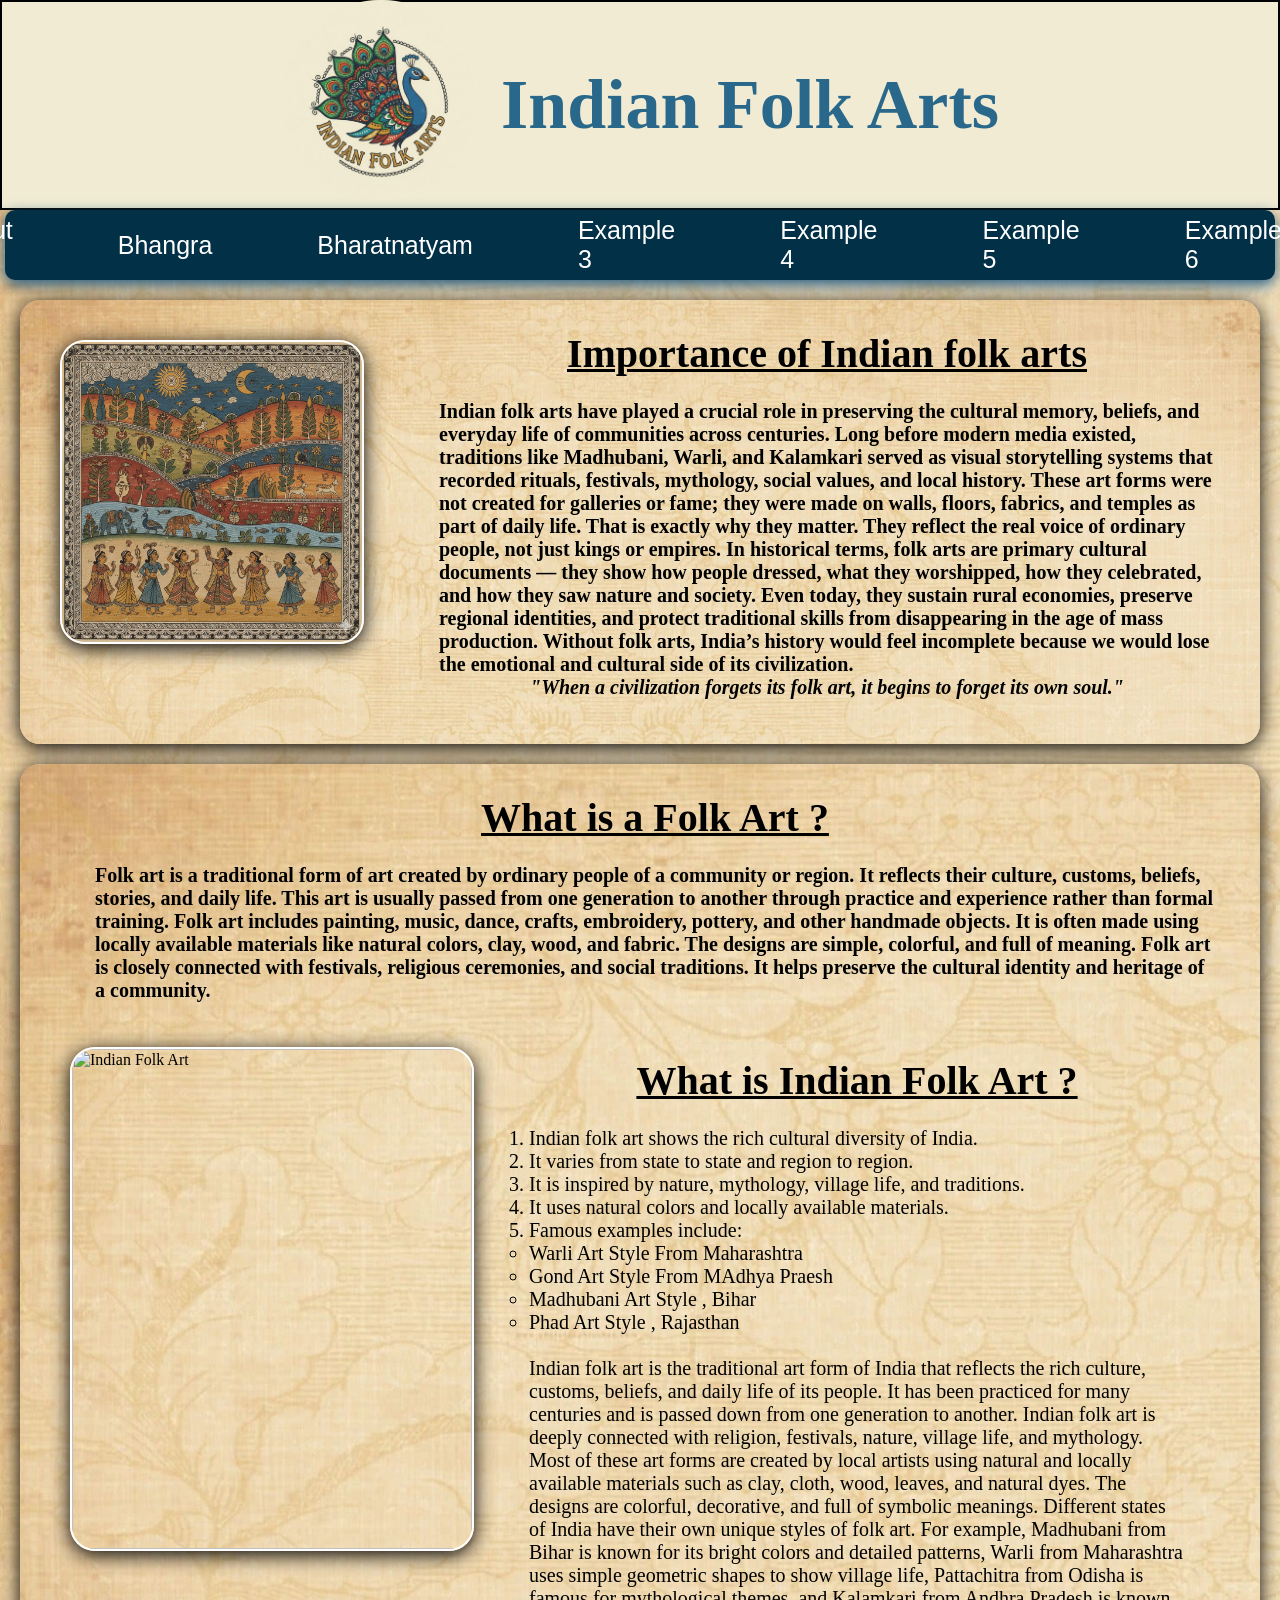
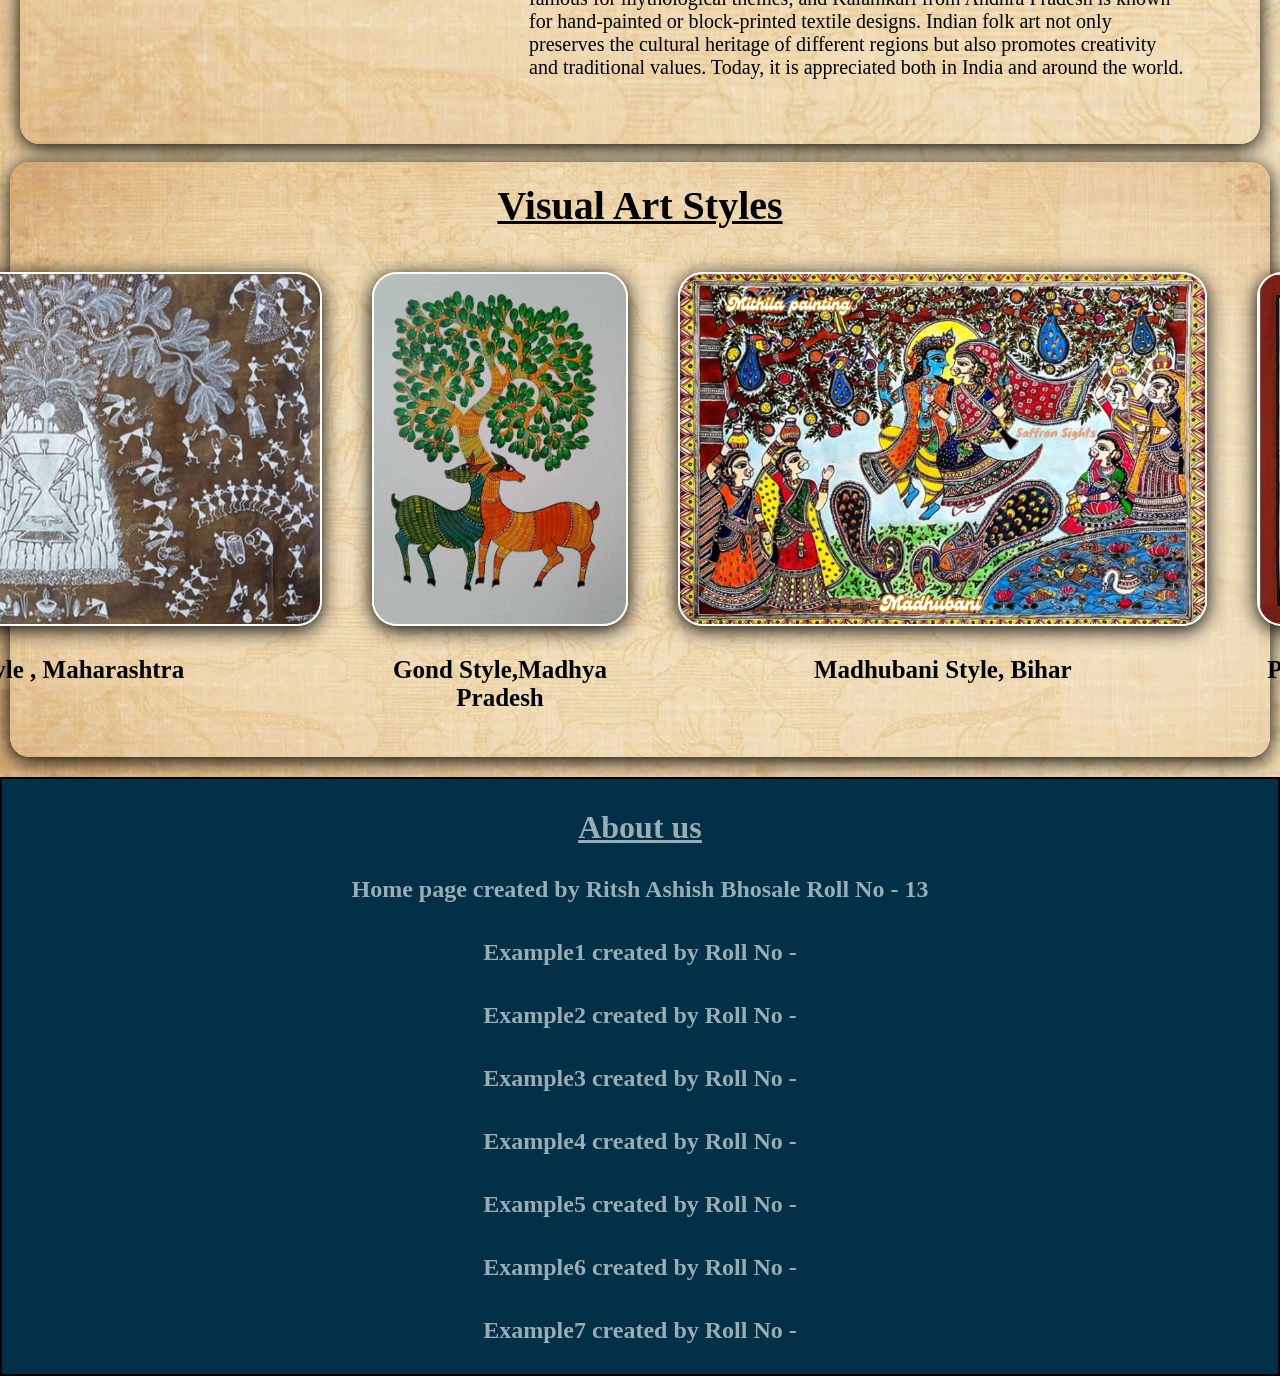
==== index.html @ d1b11ea3 "Add files via upload" ====
<html>
    <head><title>Welcome to our Website</title>
  <meta charset="UTF-8">
<meta name="viewport" content="width=device-width, initial-scale=1.0">
    <link rel="icon" href="logo.png"> 
    <link rel="stylesheet" href="style.css">
     <link rel="stylesheet" href="responsive.css"></head>
    <body background="background.jpg">

 
       <header class="header">
        <div class="header-content">
           <img id="logo" src="logo.png" alt="logo">
            <h1 id="h1">Indian Folk Arts</h1>
        </div>
   </header>
        <div class="navbar">
        <a class="navbarlinks" id="Home" href="index.html" > Home</a>
        <a class="navbarlinks" href="#Aboutus"> About Us</a>
        <a class="navbarlinks" href="bhangra.html">Bhangra </a>
        <a class="navbarlinks" href="bharatnatyam.html">Bharatnatyam</a>
        <a class="navbarlinks">Example 3</a>
        <a class="navbarlinks">Example 4</a>
        <a class="navbarlinks">Example 5</a>
        <a class="navbarlinks">Example 6</a>
        <a class="navbarlinks">Example 7</a>

        </div>
       
        <br>

     <div class="divbody">
        <img class="image" src="image3.png" alt="Mixed Art">
        <div class="para"><h1 class="point">Importance of Indian folk arts</h1>
            <br>
         <p>Indian folk arts have played a crucial role in preserving the cultural memory, beliefs, and everyday life of communities across centuries. Long before modern media existed, traditions like Madhubani, Warli, and Kalamkari served as visual storytelling systems that recorded rituals, festivals, mythology, social values, and local history. These art forms were not created for galleries or fame; they were made on walls, floors, fabrics, and temples as part of daily life. That is exactly why they matter. They reflect the real voice of ordinary people, not just kings or empires. In historical terms, folk arts are primary cultural documents — they show how people dressed, what they worshipped, how they celebrated, and how they saw nature and society. Even today, they sustain rural economies, preserve regional identities, and protect traditional skills from disappearing in the age of mass production. Without folk arts, India’s history would feel incomplete because we would lose the emotional and cultural side of its civilization.</p>
         <h4 align="center" ><blockquote><i>"When a civilization forgets its folk art, it begins to forget its own soul."</i></blockquote></h4>
         </div>
     </div>

     <div class="divbody1">
     <div class="para"><h1 class="point">What is a Folk Art ?</h1>
        <br>
    <p>Folk art is a traditional form of art created by ordinary people of a community or region. It reflects their culture, customs, beliefs, stories, and daily life. This art is usually passed from one generation to another through practice and experience rather than formal training. Folk art includes painting, music, dance, crafts, embroidery, pottery, and other handmade objects. It is often made using locally available materials like natural colors, clay, wood, and fabric. The designs are simple, colorful, and full of meaning. Folk art is closely connected with festivals, religious ceremonies, and social traditions. It helps preserve the cultural identity and heritage of a community.</p></div>

    <div class="divbody15">
    <img class="image2" src="image2.png" alt="Indian Folk Art">
        <div class="para"><h1 class="point">What is Indian Folk Art ?</h1>
            <br>
       <p>
            <ol>
               <li>Indian folk art shows the rich cultural diversity of India.</li>
               <li>It varies from state to state and region to region.</li>
               <li>It is inspired by nature, mythology, village life, and traditions.</li>
               <li>It uses natural colors and locally available materials.</li>
               <li>Famous examples include:
                <ul>
                    <li>Warli Art Style From Maharashtra</li>
                    <li>Gond Art Style From MAdhya Praesh</li>
                    <li>Madhubani Art Style , Bihar</li>
                    <li>Phad Art Style , Rajasthan</li>
                </ul>
               </li>
            </ol>
             <br>
                Indian folk art is the traditional art form of India that reflects the rich culture, customs, beliefs, and daily life of its people. It has been practiced for many centuries and is passed down from one generation to another. Indian folk art is deeply connected with religion, festivals, nature, village life, and mythology. Most of these art forms are created by local artists using natural and locally available materials such as clay, cloth, wood, leaves, and natural dyes. The designs are colorful, decorative, and full of symbolic meanings.
                Different states of India have their own unique styles of folk art. For example, Madhubani from Bihar is known for its bright colors and detailed patterns, Warli from Maharashtra uses simple geometric shapes to show village life, Pattachitra from Odisha is famous for mythological themes, and Kalamkari from Andhra Pradesh is known for hand-painted or block-printed textile designs. Indian folk art not only preserves the cultural heritage of different regions but also promotes creativity and traditional values. Today, it is appreciated both in India and around the world.</p>
        </div>
    </div>
     </div>
     
     <br>

     <div class="divbody2">
        <h1 class="point">Visual Art Styles</h1>
        <br>
        <div class="images">
           <figure><img class="warli" src="warli.webp" alt="Warli Art"><figcaption>Warli Style , Maharashtra</figcaption>
           </figure>

            <figure> <img class="gond" src="gond.jpg" alt="Gond Art">
            <figcaption>Gond Style,Madhya Pradesh</figcaption>
            </figure>

            <figure><img class="madhubani" src="madhubani.webp" alt="Madhubani Art"><figcaption>Madhubani Style, Bihar
            </figcaption>
            </figure>

             <figure><img class="phad" src="phad.webp" alt="Phad Art"><figcaption>Phad Style, Rajasthan
            </figcaption>
            </figure>
         </div>       
    </div>

    <div class="footer">
        <h1 id="Aboutus">About us</h1>
        <div class="creators">
        <h2 class="creator">Home page created by Ritsh Ashish Bhosale 
                        Roll No - 13 </h2>
                        <br><br>
        <h2 class="creator">Example1 created by
                        Roll No -    </h2>
                         <br><br>
        <h2 class="creator"> Example2 created by
                        Roll No - </h2>
                         <br><br>
        <h2 class="creator"> Example3 created by
                        Roll No - </h2>
                         <br><br>
        <h2 class="creator"> Example4 created by 
                        Roll No - </h2>
                         <br><br>
        <h2 class="creator">Example5 created by 
                        Roll No -</h2> 
                         <br><br>
        <h2 class="creator"> Example6 created by
                        Roll No - </h2>
                         <br><br>
        <h2 class="creator">Example7 created by 
                        Roll No - </h2>

                    </h2>
        </div>
        </div>

    
 </div>    
    </body>
</html>
---- style.css ----
*{
    margin:0px;
    padding:0px;
}
body{
    margin:0px;
}

.header{
    width:100%;
    background-color: #f1ebd3;
    display: flex;
    justify-content: center;
    align-items: center;
    height: 210px;
    box-sizing: border-box;
    border:2px solid black;
}   
.header-content{
    display: flex;
    justify-content: center;
    align-items: center;
    gap: 20px;
    max-width: 1200px;
    width: 100%;
    padding: 0 15px;
    box-sizing: border-box;
}
p{
    font-weight: bold;
}
blockquote{
    font-weight: bolder;
}
.para{
    font-size:20px; 
    padding:25px;
    margin-left:30px;
    padding-top:10px;
    font-weight: 500;
    font-family: cursive;
}
.point{
    font-size: 40px;;
    text-align: center;
    font-family:Georgia,serif;
    text-decoration: underline 3px solid black;
}
#logo{
    height:200px;
    padding-bottom:10px;
}
#h1{ 
     color:#29688B;
     font-size:70px;
     font-family: Georgia;
    
}

#Home{
    margin-left:30px;
    padding-left: 20px;
    padding-right:20px;
 
}
.navbar{
    display: flex;
    justify-content: center;
    gap:15px;
    height:50px;
    margin:5px;
    margin-top:0px;
    margin-bottom:2px;
    padding-top: 10px; 
    padding-bottom:10px;
    background-color: #023047;
    border-radius:10px;
    box-shadow: 0 5px 15px #205a84; 
}
.navbarlinks{
      display:flex;
      justify-content:space-between;
      align-items: center;
      font-size :25px;
      font-family:Arial;
      margin-right:70px;
      padding:10px;
      border-radius: 12px;
      color:white;
      text-decoration: none;
      transition:.2s linear;
}
 

a:hover{
    font-size:25px;
    padding:10px;
    color:#9ed5fb;
}

.divbody{
   height:auto;
   background-image:url(background.jpg);
   background-size: cover;
   margin-top:0px;
   margin-right:20px;
   margin-left:20px; 
   border-radius:20px;
   padding:20px;
   display:flex;
   box-shadow: 0 4px 20px black;
    
}  
.divbody1{
    height:auto;
    background-image:url(background.jpg);
   background-size: cover;
   margin-top:20px;
   margin-right:20px;
   margin-left:20px; 
   border-radius:20px;
   padding:20px;
   box-shadow: 0 4px 20px black;
  
    }
 
 .para2{
    font-size:20px; 
    padding:25px;
    padding-top:10px;
    font-weight: 500;
    font-family: cursive;
    text-decoration: none;
 }   
 .divbody15{
    height: auto;
   background-size: cover;
   margin-top:0px;
   margin-right:10px;
   margin-left:10px; 
   border-radius:20px;
   padding:20px;
   display:flex;
 }
 .image{
    height:300px;
    width:300px;
    margin:20px;
    border:2px solid white;
    border-radius:25px; 
    box-shadow: 0 4px 20px black;
    transition:.3s linear;
}
.image:hover{
    transform: scale(1.1);
}
 .image2{
     height:500px;
    width:400px;
    border:2px solid white;
    border-radius:25px; 
    box-shadow: 0 4px 20px black;
    transition:.3s linear;
 }
 .image2:hover{
    transform:scale(1.1);
 }

 .para25{
    font-size:20px;
    margin-top:10px; 
    margin-right:25px; 
    margin-left:25px; 
    padding:25px;
    padding-top:10px;
    font-weight: bold;
    font-family: cursive;
 }


.divbody2{
   height: auto;
   background-image: url(background.jpg);
   background-size:cover;
   background-repeat: no-repeat;
   border-radius:20px;
   margin-right:10px;
   margin-left:10px;
   margin-bottom:20px;
   padding:20px;
   box-shadow: 0 4px 20px black;

}
.warli{
    height:350px;
    border:2px solid white;
    border-radius:25px;
    box-shadow: 0 4px 20px black;
   transition:.3s linear;
}


.gond{
    height:350px;
    border:2px solid white;
    border-radius:25px;
    box-shadow: 0 4px 20px black;
     transition:.3s linear;
}
.madhubani{
    height:350px;
    border:2px solid white;
    border-radius:25px;
    box-shadow: 0 4px 20px black; 
    transition:.3s linear;
}
.phad{
    height:350px;
    border:2px solid white;
    border-radius:25px;
    box-shadow: 0 4px 20px black; 
     transition:.3s linear;
}
.warli:hover,.gond:hover,.madhubani:hover,.phad:hover{
    transform:scale(1.1);
}figure{
    text-align: center;
}
figcaption{
    
    margin-top:30px;
    text-align: center;
    font-size:25px;
    font-weight:bold;
}
.images{
    display:flex;
    justify-content: center;
    gap: 50px;
    padding:25px;
}
.footer{
   
    background-color: #023047;
    color:white;
    height:auto;
    border:2px solid black;
    font-family:Cambria;
}
#Aboutus{
    text-align: center;
    padding:20px;
    margin:10px;
    text-decoration: underline;
    opacity: 0.6;
}
.creators{
    display:flex;
    flex-direction: column;
    align-items: center;
    flex-wrap: wrap;
    text-align: left;
    padding:20px;
    padding-top:0px;;
    margin:10px;
    opacity: 0.6;
}
---- responsive.css ----
/* @media (max-width: 768px) {
    .navbar{
        height: 30px;
        padding: 0px;
        gap:6;
    }

    #logo{
        height:100px;
      
    }
   .header{
      margin:0px;
      height:100px;
      width:100%; 
      border:none;
   }
   #Home{
      margin:0px;
      padding:0px;
   }
    .navbarlinks{
        font-size:12px;
        padding:0px;
        margin:0;
    }

   #h1{
      font-size:30px;
   }
   .para{
      font-size:10px;;
   }
   .para2{
      font-size:10px;;
   }
   .para25{
       font-size:10px;
   }
   .divbody{
      margin:20px;
      margin-top:0px;
      width:auto; 
   }
   .divbody2{
      flex-wrap: wrap;
   }
    .images{
      padding:5px;
      margin-top:10px;
      gap:5px;
   }
   .image{
      height:200px;
      width:200px;
   }
   .image2{
    height:275px;
    width:175px;
   }
   .point{
      font-size:20px;
   }
   li{
      font-size:10px;
   }
   figcaption{
      font-size: 8px;
   }
  
   .warli{
      border-radius:5px;
      height:100px;
      width:125px;
   }
   .gond{
        height: 100px;
        border-radius:5px;
        
   }
   .madhubani{
      height:100px;
      border-radius:5px;
   }
   .phad{
      height:100px;
      border-radius:5px;
   }
   .aboutus{
      font-size:20px;
   }
   #creator{
      font-size: 16px;
   }
   
}  */

/* FOR TABLETS */
@media (max-width: 1024px){


#h1{
    font-size:45px;
    text-align:center;
}

#logo{
    height:120px;
}

.navbar{
    flex-wrap:wrap;
    height:auto;
    padding:10px;
    gap:10px;
}

.navbarlinks{
    margin-right:10px;
    font-size:18px;
    padding:8px;
}

.divbody{
    flex-direction:column;
    align-items:center;
    text-align:center;
}

.divbody15{
    flex-direction:column;
    align-items:center;
}

.image{
    width:80%;
    height:auto;
}

.image2{
    width:80%;
    height:auto;
}

.images{
    flex-wrap:wrap;
    gap:30px;
}

.warli,.gond,.madhubani,.phad{
    height:250px;
}

.point{
    font-size:32px;
}

.para{
    font-size:18px;
    margin-left:0;
}


}

/* FOR MOBILES */
@media (max-width: 600px){


.header{
    height:auto;
    padding:15px;
}

.header-content{
    flex-direction:row;
    gap:10px;
}

#h1{
    font-size:32px;
}

#logo{
    height:90px;
}

.navbar{

    flex-direction:row;
    align-items:center;
}

.navbarlinks{
    font-size:18px;
    margin-right:0;
}

.divbody,
.divbody15{
    flex-direction:column;
    padding:10px;
}

.image,
.image2{
    width:100%;
    height:auto;
    margin:10px 0;
}

.images{
    flex-direction:column;
    align-items:center;
}

.warli,.gond,.madhubani,.phad{
    width:90%;
    height:auto;
}

.point{
    font-size:26px;
}

.para{
    font-size:16px;
    padding:10px;
}

figcaption{
    font-size:18px;
}


}
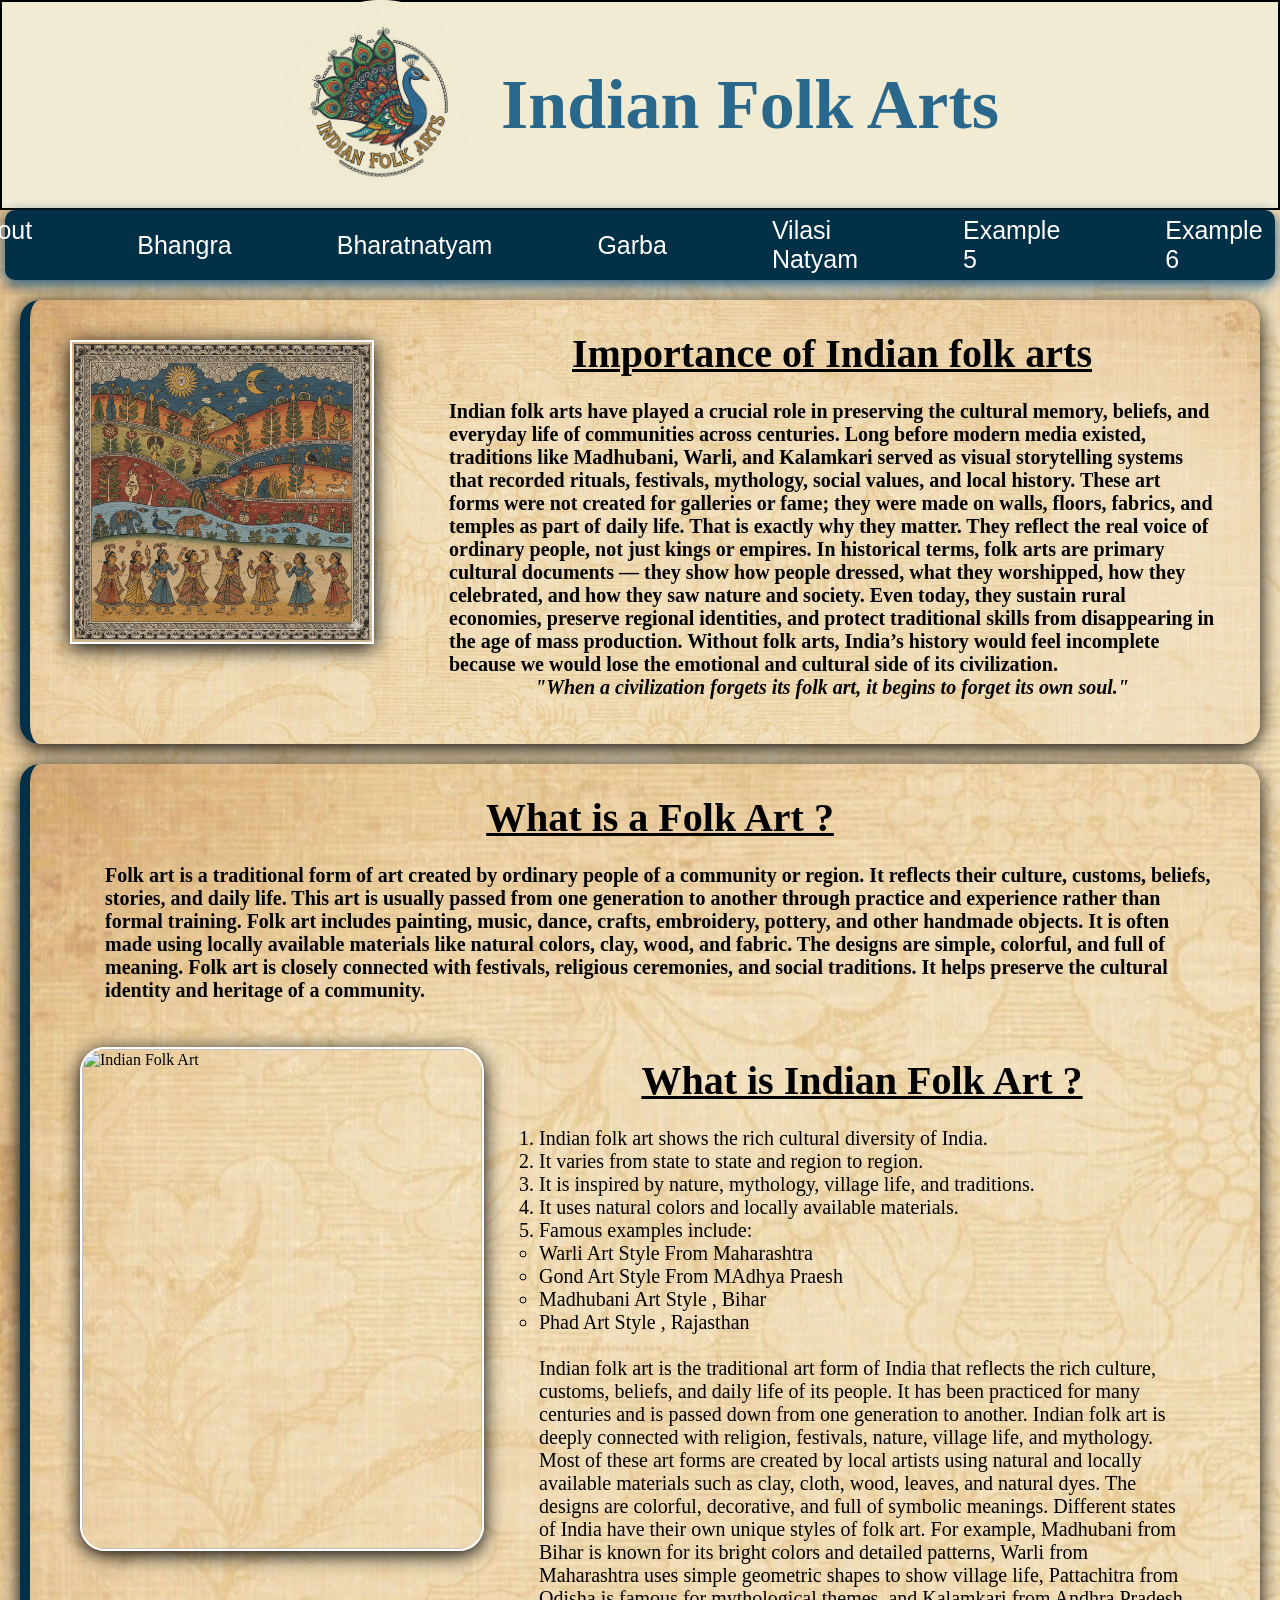
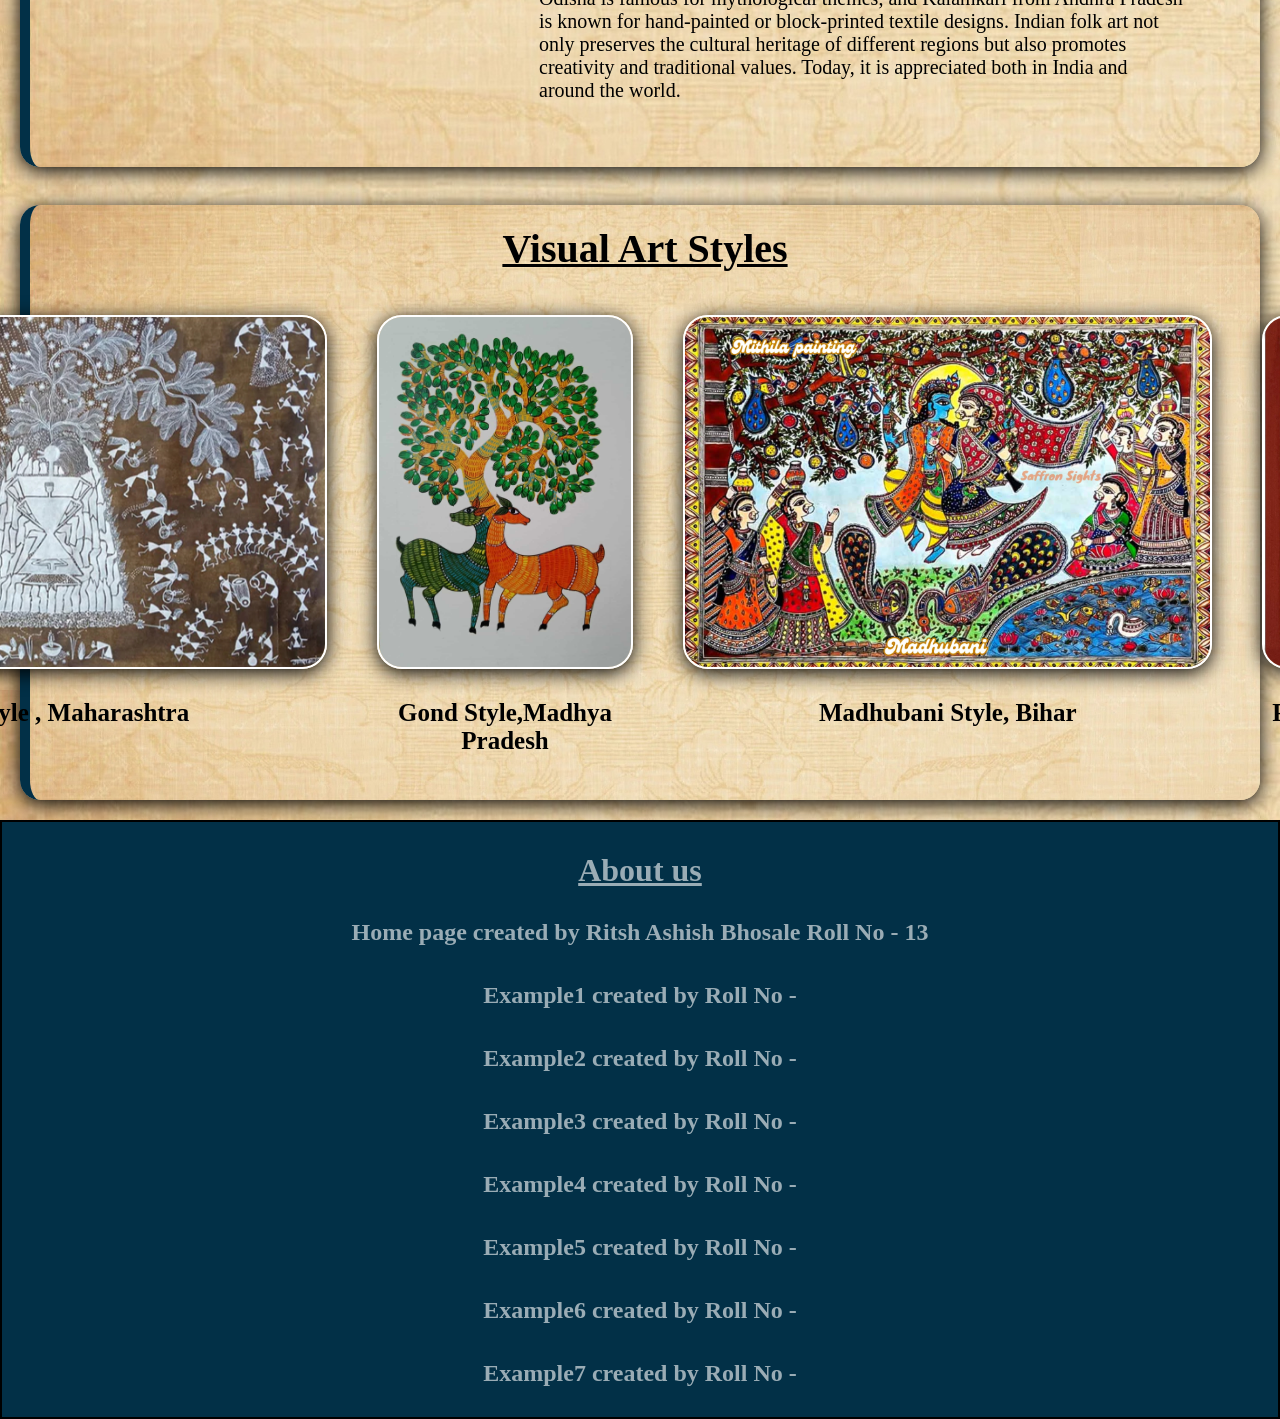
==== commit 1f749f64: "Add files via upload" ====
--- a/index.html
+++ b/index.html
@@ -14,19 +14,18 @@
             <h1 id="h1">Indian Folk Arts</h1>
         </div>
    </header>
-        <div class="navbar">
+        
+<div class="navbar">
         <a class="navbarlinks" id="Home" href="index.html" > Home</a>
-        <a class="navbarlinks" href="#Aboutus"> About Us</a>
-        <a class="navbarlinks" href="bhangra.html">Bhangra </a>
+        <a class="navbarlinks" href="index.html#Aboutus"> About Us</a>
+        <a class="navbarlinks" href="bhangra.html">Bhangra</a>
         <a class="navbarlinks" href="bharatnatyam.html">Bharatnatyam</a>
-        <a class="navbarlinks">Example 3</a>
-        <a class="navbarlinks">Example 4</a>
+        <a class="navbarlinks" href="garba.html">Garba</a>
+        <a class="navbarlinks" href="vilasinatyam.html">Vilasi Natyam</a>
         <a class="navbarlinks">Example 5</a>
         <a class="navbarlinks">Example 6</a>
         <a class="navbarlinks">Example 7</a>
-
-        </div>
-       
+</div>
         <br>
 
      <div class="divbody">
--- a/style.css
+++ b/style.css
@@ -93,8 +93,7 @@
  
 
 a:hover{
-    font-size:25px;
-    padding:10px;
+
     color:#9ed5fb;
 }
 
@@ -105,6 +104,7 @@
    margin-top:0px;
    margin-right:20px;
    margin-left:20px; 
+   border-left:10px solid #023047;
    border-radius:20px;
    padding:20px;
    display:flex;
@@ -119,19 +119,11 @@
    margin-right:20px;
    margin-left:20px; 
    border-radius:20px;
+    border-left:10px solid #023047;
    padding:20px;
    box-shadow: 0 4px 20px black;
-  
-    }
+}
  
- .para2{
-    font-size:20px; 
-    padding:25px;
-    padding-top:10px;
-    font-weight: 500;
-    font-family: cursive;
-    text-decoration: none;
- }   
  .divbody15{
     height: auto;
    background-size: cover;
@@ -142,12 +134,24 @@
    padding:20px;
    display:flex;
  }
+ .divbody2{
+   height: auto;
+   background-image: url(background.jpg);
+   background-size:cover;
+   background-repeat: no-repeat;
+   border-radius:20px;
+   border-left:10px solid #023047;
+   margin:20px; 
+   padding:20px;
+   box-shadow: 0 4px 20px black;
+
+}
  .image{
     height:300px;
     width:300px;
     margin:20px;
     border:2px solid white;
-    border-radius:25px; 
+    
     box-shadow: 0 4px 20px black;
     transition:.3s linear;
 }
@@ -166,31 +170,8 @@
     transform:scale(1.1);
  }
 
- .para25{
-    font-size:20px;
-    margin-top:10px; 
-    margin-right:25px; 
-    margin-left:25px; 
-    padding:25px;
-    padding-top:10px;
-    font-weight: bold;
-    font-family: cursive;
- }
-
-
-.divbody2{
-   height: auto;
-   background-image: url(background.jpg);
-   background-size:cover;
-   background-repeat: no-repeat;
-   border-radius:20px;
-   margin-right:10px;
-   margin-left:10px;
-   margin-bottom:20px;
-   padding:20px;
-   box-shadow: 0 4px 20px black;
-
-}
+
+
 .warli{
     height:350px;
     border:2px solid white;
--- a/responsive.css
+++ b/responsive.css
@@ -1,99 +1,3 @@
-/* @media (max-width: 768px) {
-    .navbar{
-        height: 30px;
-        padding: 0px;
-        gap:6;
-    }
-
-    #logo{
-        height:100px;
-      
-    }
-   .header{
-      margin:0px;
-      height:100px;
-      width:100%; 
-      border:none;
-   }
-   #Home{
-      margin:0px;
-      padding:0px;
-   }
-    .navbarlinks{
-        font-size:12px;
-        padding:0px;
-        margin:0;
-    }
-
-   #h1{
-      font-size:30px;
-   }
-   .para{
-      font-size:10px;;
-   }
-   .para2{
-      font-size:10px;;
-   }
-   .para25{
-       font-size:10px;
-   }
-   .divbody{
-      margin:20px;
-      margin-top:0px;
-      width:auto; 
-   }
-   .divbody2{
-      flex-wrap: wrap;
-   }
-    .images{
-      padding:5px;
-      margin-top:10px;
-      gap:5px;
-   }
-   .image{
-      height:200px;
-      width:200px;
-   }
-   .image2{
-    height:275px;
-    width:175px;
-   }
-   .point{
-      font-size:20px;
-   }
-   li{
-      font-size:10px;
-   }
-   figcaption{
-      font-size: 8px;
-   }
-  
-   .warli{
-      border-radius:5px;
-      height:100px;
-      width:125px;
-   }
-   .gond{
-        height: 100px;
-        border-radius:5px;
-        
-   }
-   .madhubani{
-      height:100px;
-      border-radius:5px;
-   }
-   .phad{
-      height:100px;
-      border-radius:5px;
-   }
-   .aboutus{
-      font-size:20px;
-   }
-   #creator{
-      font-size: 16px;
-   }
-   
-}  */
 
 /* FOR TABLETS */
 @media (max-width: 1024px){
@@ -105,7 +9,7 @@
 }
 
 #logo{
-    height:120px;
+    height:180px;
 }
 
 .navbar{
@@ -126,20 +30,35 @@
     align-items:center;
     text-align:center;
 }
+.para{
+   font-family: Arial;
+   font-weight: bold;
+}
 
 .divbody15{
+    padding-top:0px;
     flex-direction:column;
     align-items:center;
 }
+.divbody,.divbody1,.divbody2{
+    margin: 20px 20px 20px; 
+    border-width:5px;
+}
+.image{
+   height:auto;
+   width:50%;
+   margin:10px;
+   border-radius:0%;
 
-.image{
-    width:80%;
-    height:auto;
 }
-
 .image2{
-    width:80%;
-    height:auto;
+    width:40%;
+    height:80%;
+    padding-top:0px;
+    margin:20px;
+    margin-top:0px;
+   
+    border-radius:0%;
 }
 
 .images{
@@ -168,7 +87,7 @@
 
 
 .header{
-    height:auto;
+    height:100px;
     padding:15px;
 }
 
@@ -182,17 +101,18 @@
 }
 
 #logo{
-    height:90px;
+    height:80px;
 }
 
 .navbar{
-
     flex-direction:row;
     align-items:center;
 }
-
+#Home{
+    margin:0px;
+}
 .navbarlinks{
-    font-size:18px;
+    font-size:12px;
     margin-right:0;
 }
 
@@ -201,12 +121,24 @@
     flex-direction:column;
     padding:10px;
 }
+.divbody,.divbody1,.divbody2{
+    margin: 20px 20px 20px; 
+    border-width:5px;
+}
 
-.image,
+
+.image{
+   height:auto;
+   width:50%;
+   margin:10px;
+   border-radius:0%;
+
+}
 .image2{
-    width:100%;
-    height:auto;
-    margin:10px 0;
+    width:40%;
+    height:80%;
+    margin:10px;
+    border-radius:0%;
 }
 
 .images{
@@ -214,25 +146,53 @@
     align-items:center;
 }
 
-.warli,.gond,.madhubani,.phad{
-    width:90%;
+.warli,.madhubani{
+    width:70%;
     height:auto;
+    border-radius:0%;
+}
+.gond{
+   height: 200px;
+   border-radius:0%;
+}
+.phad{
+   height: 200px;
+   width:80%;
+   border-radius: 0%;
 }
 
 .point{
-    font-size:26px;
+    font-size:16px;
 }
 
 .para{
-    font-size:16px;
+    font-size:10px;
     padding:10px;
+    font-family: Arial;
 }
 
 figcaption{
-    font-size:18px;
+    font-size:16px;
 }
 
-
+.footer{
+    background-color: #023047;
+    color:white;
+    height:auto;
+    border:2px solid black;
+    font-size:40%;
+    font-family:Cambria;
+}
+#Aboutus{
+    text-align: center;
+    padding:0px;
+    margin:10px;
+    text-decoration: underline;
+    opacity: 0.6;
+}
+.creators{
+   font-size:70%;
+}
 }
 
    
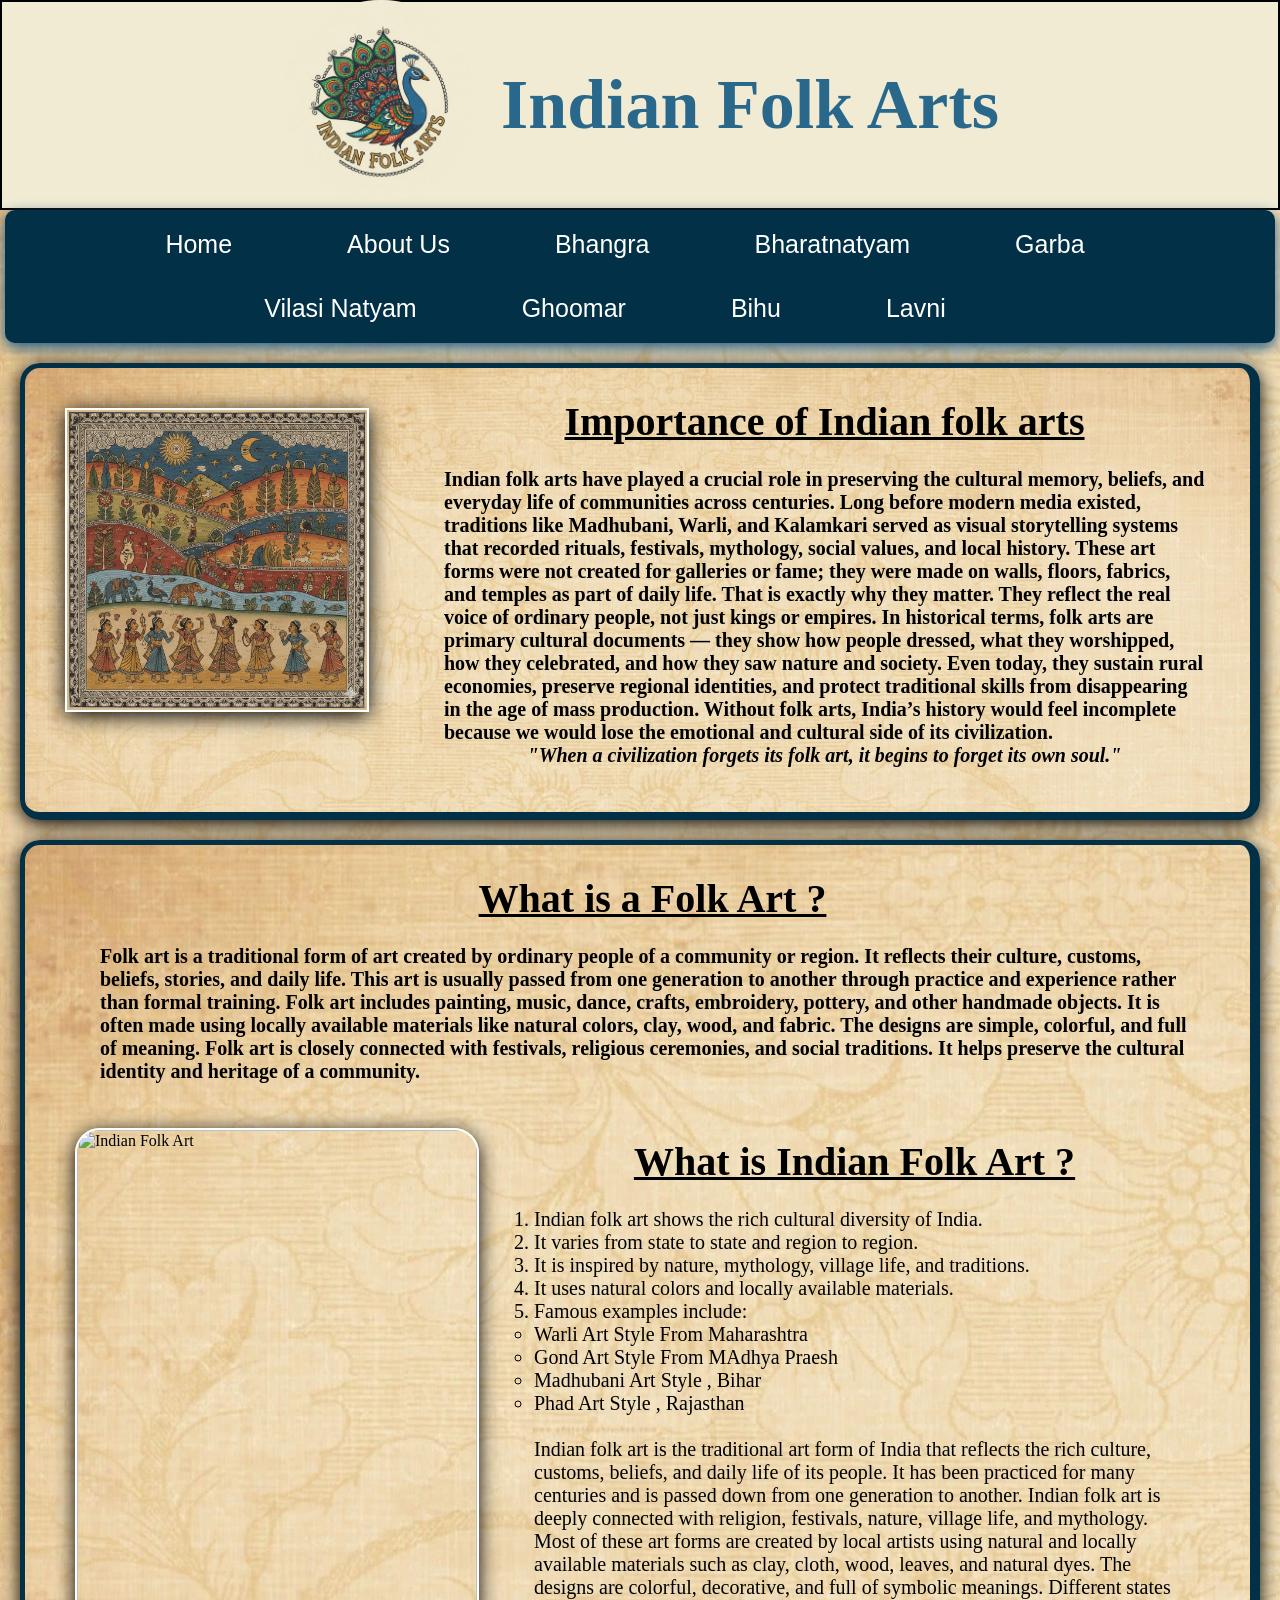
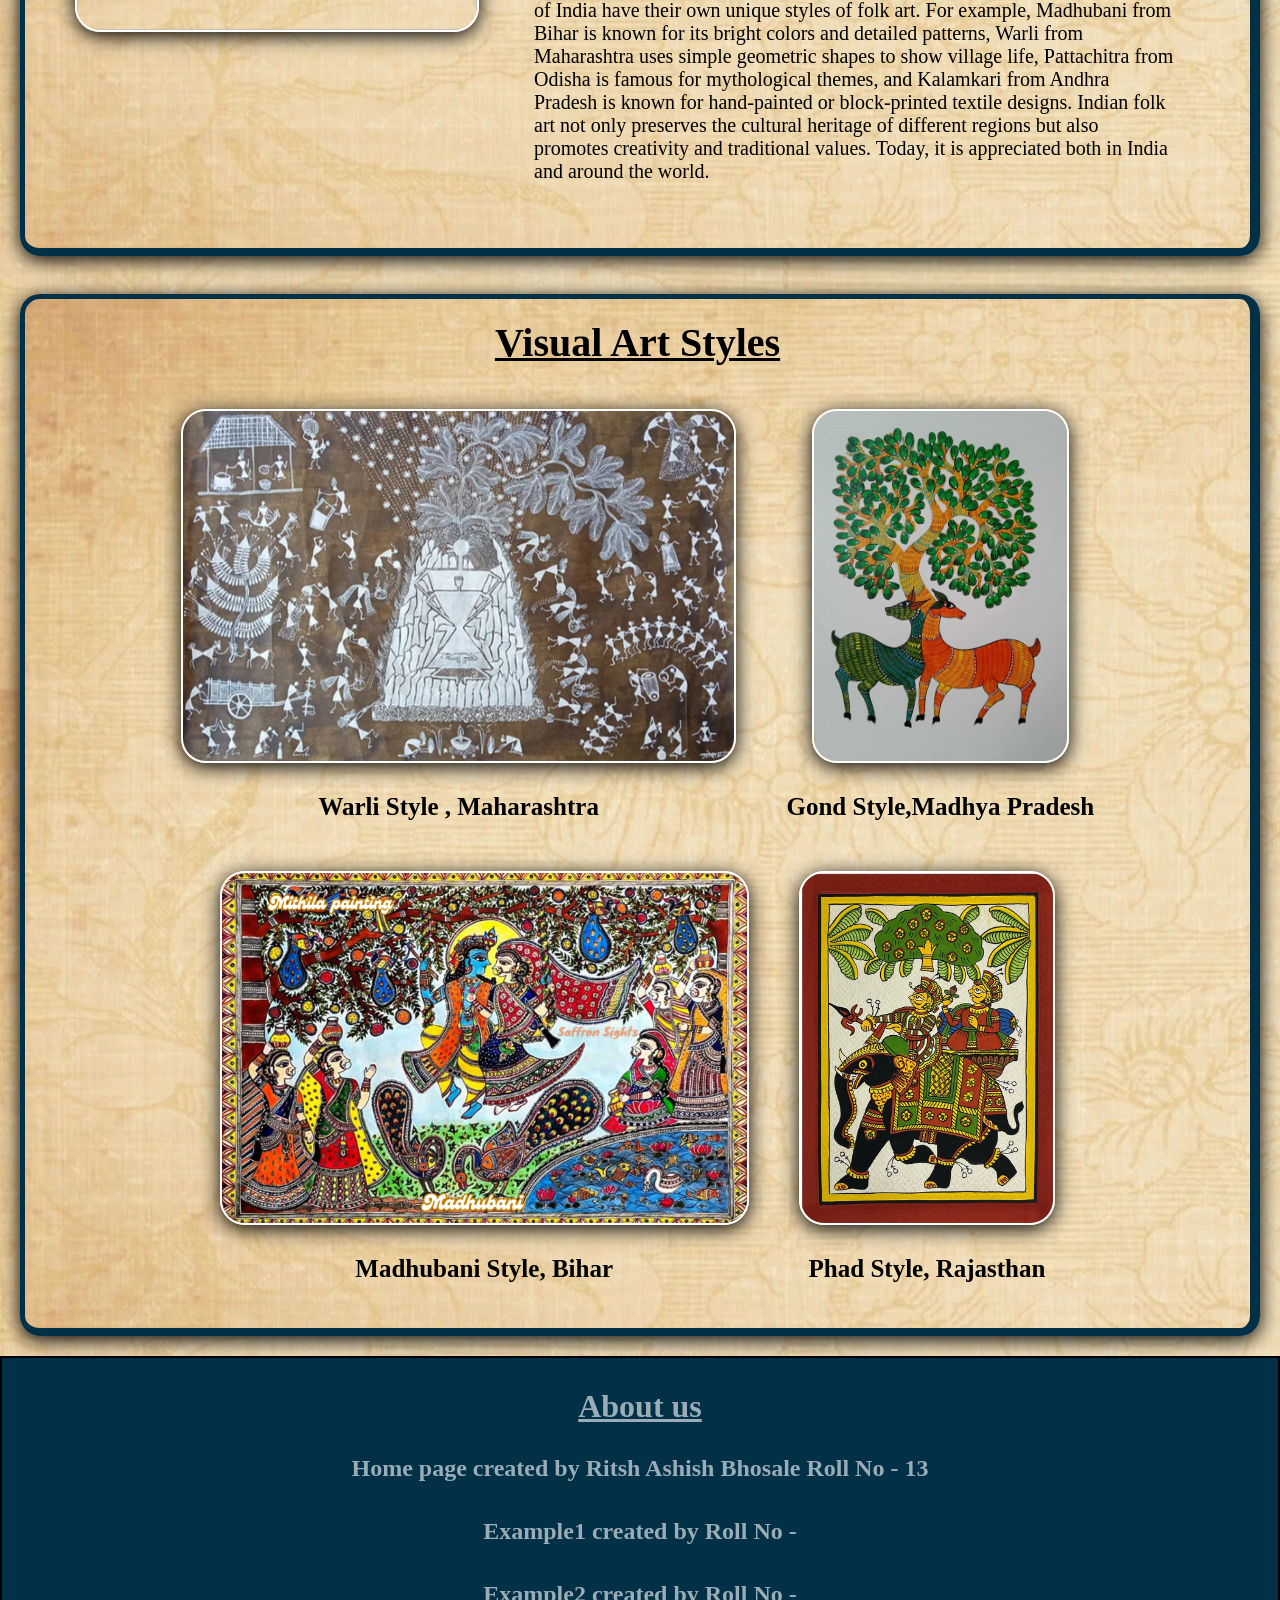
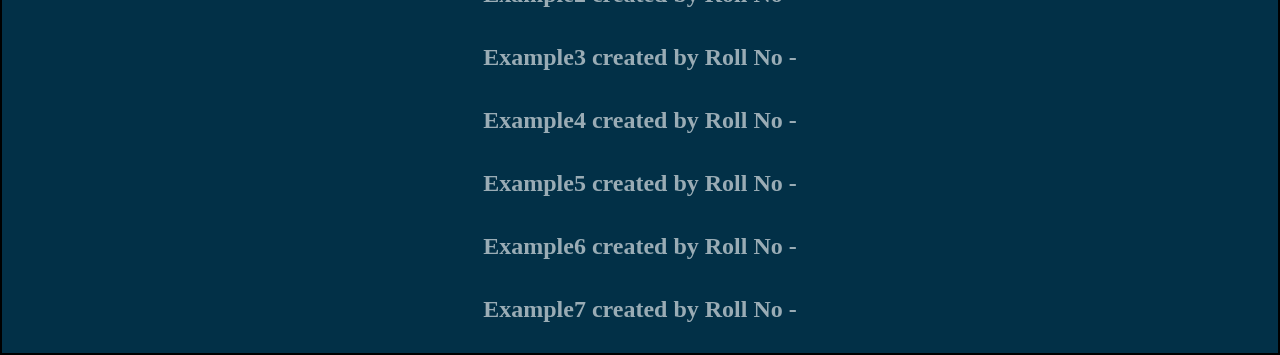
==== commit 8d77297a: "Add files via upload" ====
--- a/index.html
+++ b/index.html
@@ -22,9 +22,9 @@
         <a class="navbarlinks" href="bharatnatyam.html">Bharatnatyam</a>
         <a class="navbarlinks" href="garba.html">Garba</a>
         <a class="navbarlinks" href="vilasinatyam.html">Vilasi Natyam</a>
-        <a class="navbarlinks">Example 5</a>
-        <a class="navbarlinks">Example 6</a>
-        <a class="navbarlinks">Example 7</a>
+        <a class="navbarlinks" href="ghoomar.html">Ghoomar</a>
+        <a class="navbarlinks" href="bihu.html">Bihu</a>
+        <a class="navbarlinks" href="lavni.html">Lavni</a>
 </div>
         <br>
 
--- a/style.css
+++ b/style.css
@@ -65,9 +65,10 @@
 }
 .navbar{
     display: flex;
+    flex-wrap: wrap;
     justify-content: center;
     gap:15px;
-    height:50px;
+    height:auto;
     margin:5px;
     margin-top:0px;
     margin-bottom:2px;
@@ -88,12 +89,10 @@
       border-radius: 12px;
       color:white;
       text-decoration: none;
-      transition:.2s linear;
 }
  
 
-a:hover{
-
+.navbarlinks:hover{
     color:#9ed5fb;
 }
 
@@ -104,7 +103,10 @@
    margin-top:0px;
    margin-right:20px;
    margin-left:20px; 
-   border-left:10px solid #023047;
+   border-left:5px solid #023047;
+   border-top:5px solid #023047;
+   border-right:10px solid #023047;
+   border-bottom:8px solid #023047;
    border-radius:20px;
    padding:20px;
    display:flex;
@@ -119,7 +121,10 @@
    margin-right:20px;
    margin-left:20px; 
    border-radius:20px;
-    border-left:10px solid #023047;
+   border-left:5px solid #023047;
+   border-top:5px solid #023047;
+   border-right:10px solid #023047;
+   border-bottom:8px solid #023047;
    padding:20px;
    box-shadow: 0 4px 20px black;
 }
@@ -140,11 +145,21 @@
    background-size:cover;
    background-repeat: no-repeat;
    border-radius:20px;
-   border-left:10px solid #023047;
+   border-left:5px solid #023047;
+   border-top:5px solid #023047;
+   border-right:10px solid #023047;
+   border-bottom:8px solid #023047;
    margin:20px; 
    padding:20px;
    box-shadow: 0 4px 20px black;
 
+}
+.images{
+    display:flex;
+    justify-content: center;
+    flex-wrap: wrap;
+    gap: 50px;
+    padding:25px;
 }
  .image{
     height:300px;
@@ -214,12 +229,7 @@
     font-size:25px;
     font-weight:bold;
 }
-.images{
-    display:flex;
-    justify-content: center;
-    gap: 50px;
-    padding:25px;
-}
+
 .footer{
    
     background-color: #023047;
--- a/responsive.css
+++ b/responsive.css
@@ -123,9 +123,13 @@
 }
 .divbody,.divbody1,.divbody2{
     margin: 20px 20px 20px; 
-    border-width:5px;
-}
-
+}
+.divbody,.divbody1,.divbody2{
+   border-left:3px solid #023047;
+   border-top:3px solid #023047;
+   border-right:5px solid #023047;
+   border-bottom:5px solid #023047;
+}
 
 .image{
    height:auto;
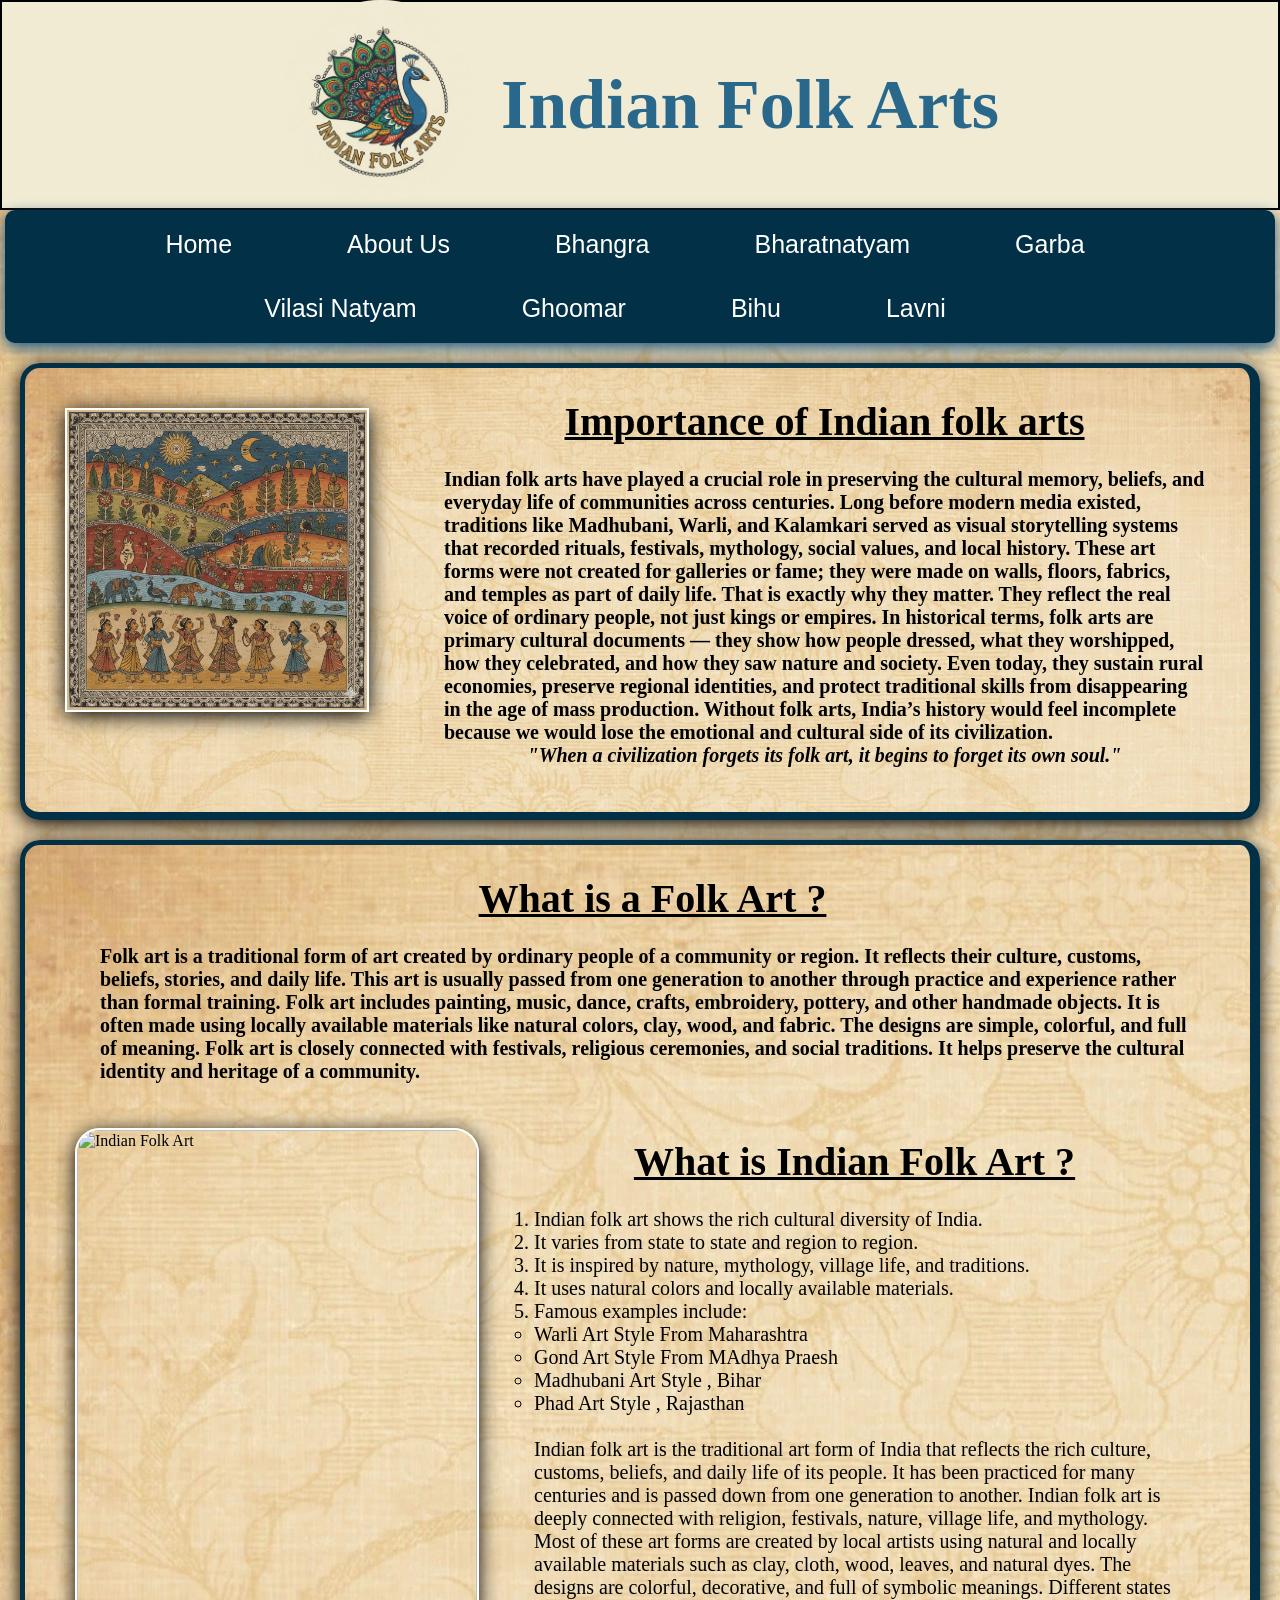
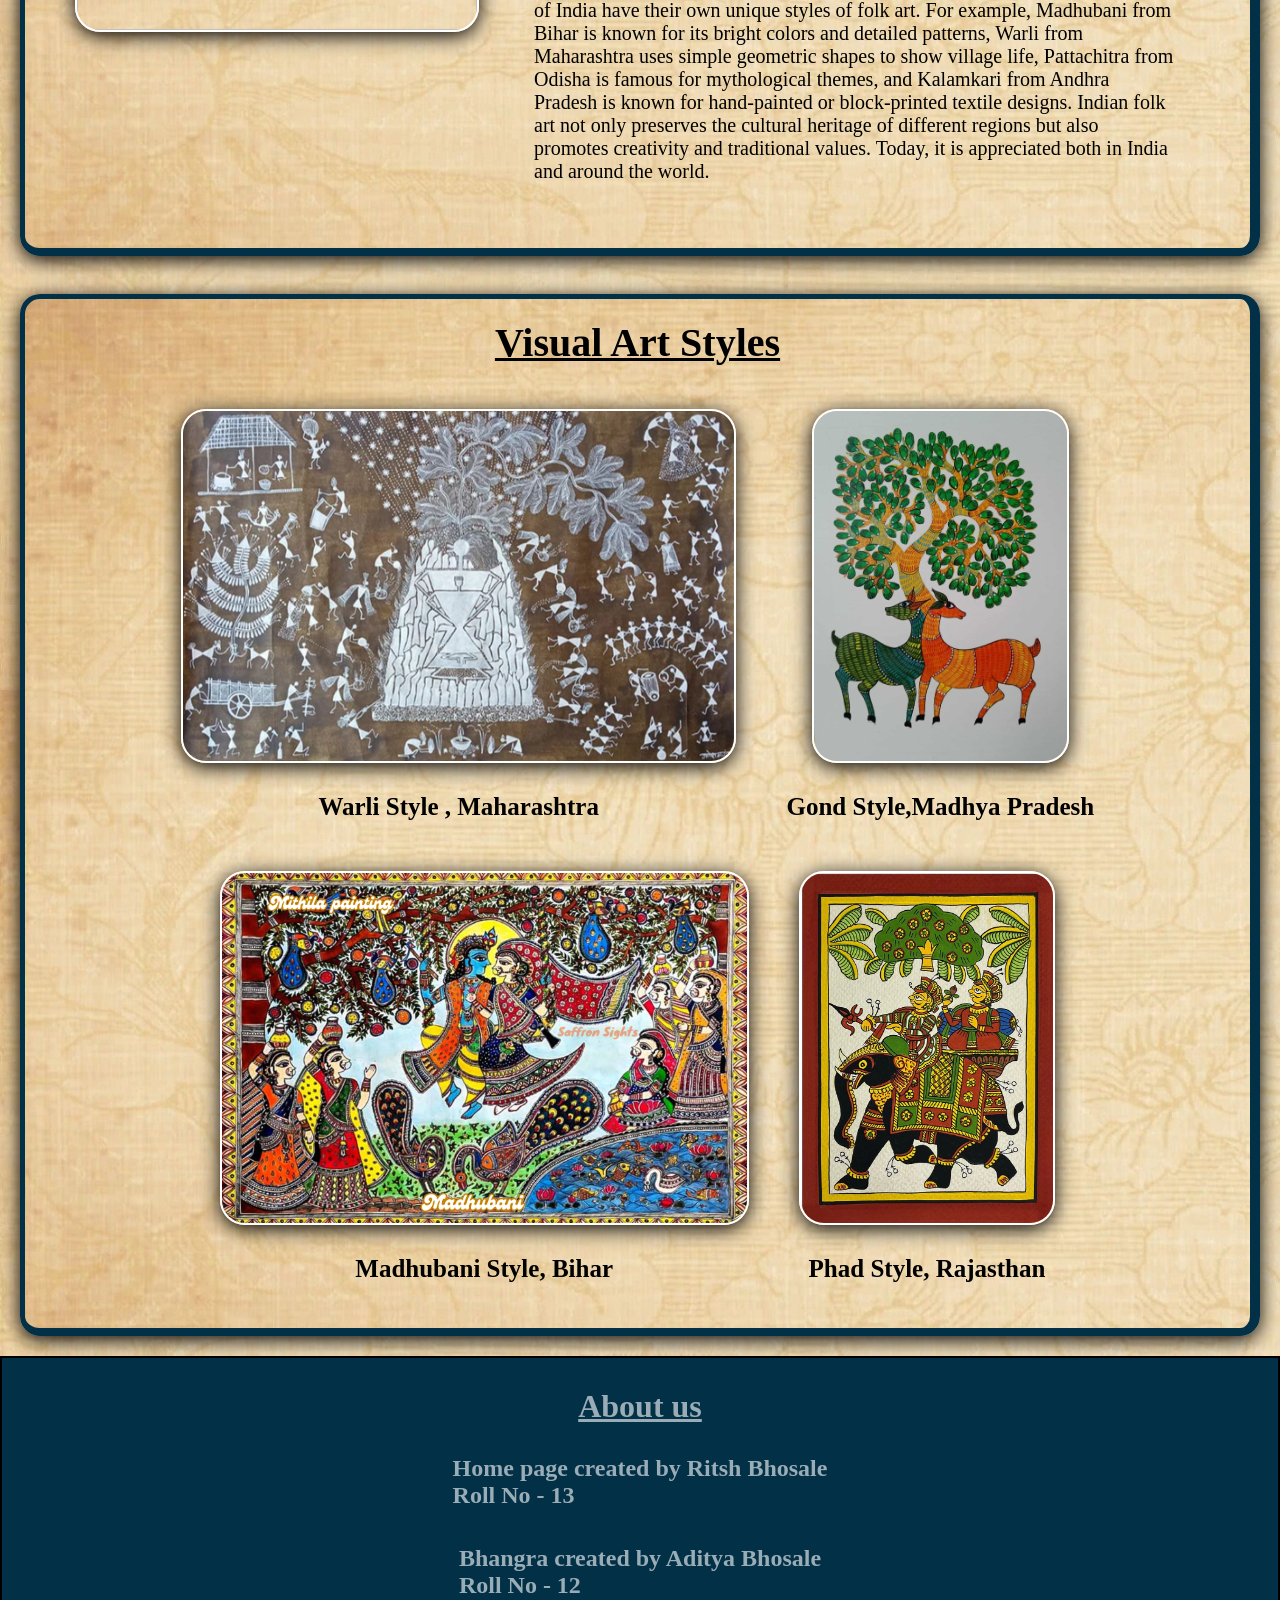
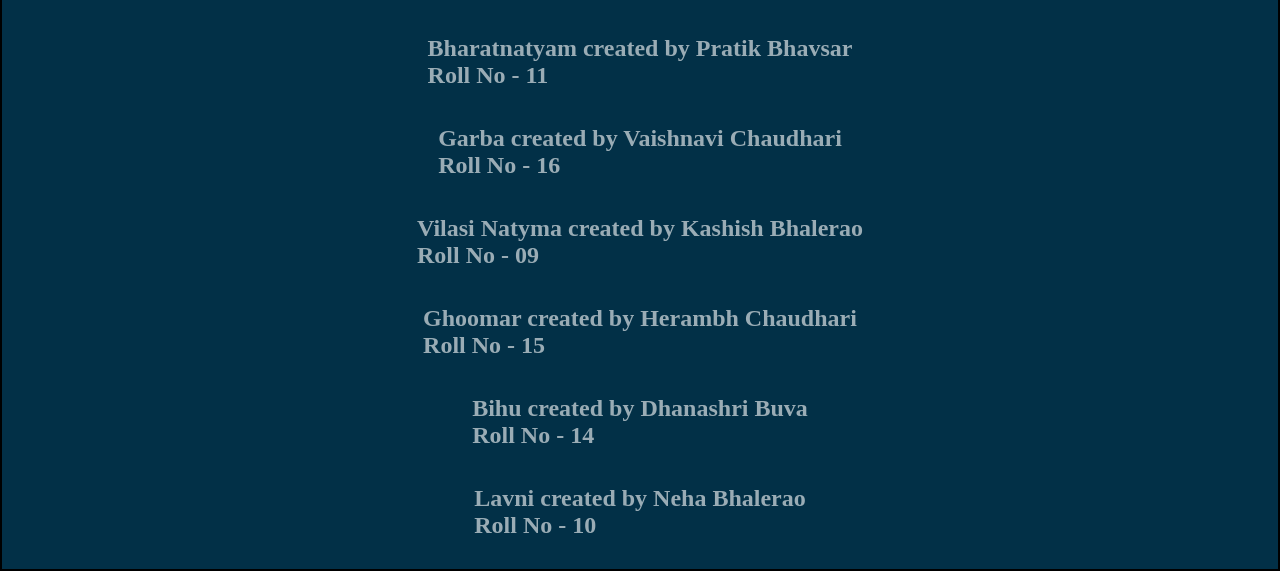
==== commit 10e997df: "Add files via upload" ====
--- a/index.html
+++ b/index.html
@@ -94,29 +94,29 @@
     <div class="footer">
         <h1 id="Aboutus">About us</h1>
         <div class="creators">
-        <h2 class="creator">Home page created by Ritsh Ashish Bhosale 
-                        Roll No - 13 </h2>
+        <h2 class="creator">Home page created by Ritsh Bhosale 
+           <br>             Roll No - 13 </h2>
                         <br><br>
-        <h2 class="creator">Example1 created by
-                        Roll No -    </h2>
+        <h2 class="creator">Bhangra created by Aditya  Bhosale
+               <br>         Roll No - 12   </h2>
                          <br><br>
-        <h2 class="creator"> Example2 created by
-                        Roll No - </h2>
+        <h2 class="creator"> Bharatnatyam created by Pratik Bhavsar
+                 <br>       Roll No - 11</h2>
                          <br><br>
-        <h2 class="creator"> Example3 created by
-                        Roll No - </h2>
+        <h2 class="creator"> Garba created by Vaishnavi Chaudhari
+                   <br>  Roll No - 16 </h2>
                          <br><br>
-        <h2 class="creator"> Example4 created by 
-                        Roll No - </h2>
+        <h2 class="creator"> Vilasi Natyma created by Kashish Bhalerao
+                 <br>      Roll No - 09</h2>
                          <br><br>
-        <h2 class="creator">Example5 created by 
-                        Roll No -</h2> 
+        <h2 class="creator">Ghoomar created by Herambh Chaudhari
+                 <br>       Roll No - 15</h2> 
                          <br><br>
-        <h2 class="creator"> Example6 created by
-                        Roll No - </h2>
+        <h2 class="creator"> Bihu created by Dhanashri Buva
+                  <br>      Roll No - 14</h2>
                          <br><br>
-        <h2 class="creator">Example7 created by 
-                        Roll No - </h2>
+        <h2 class="creator">Lavni created by Neha Bhalerao
+                   <br>     Roll No - 10</h2>
 
                     </h2>
         </div>
